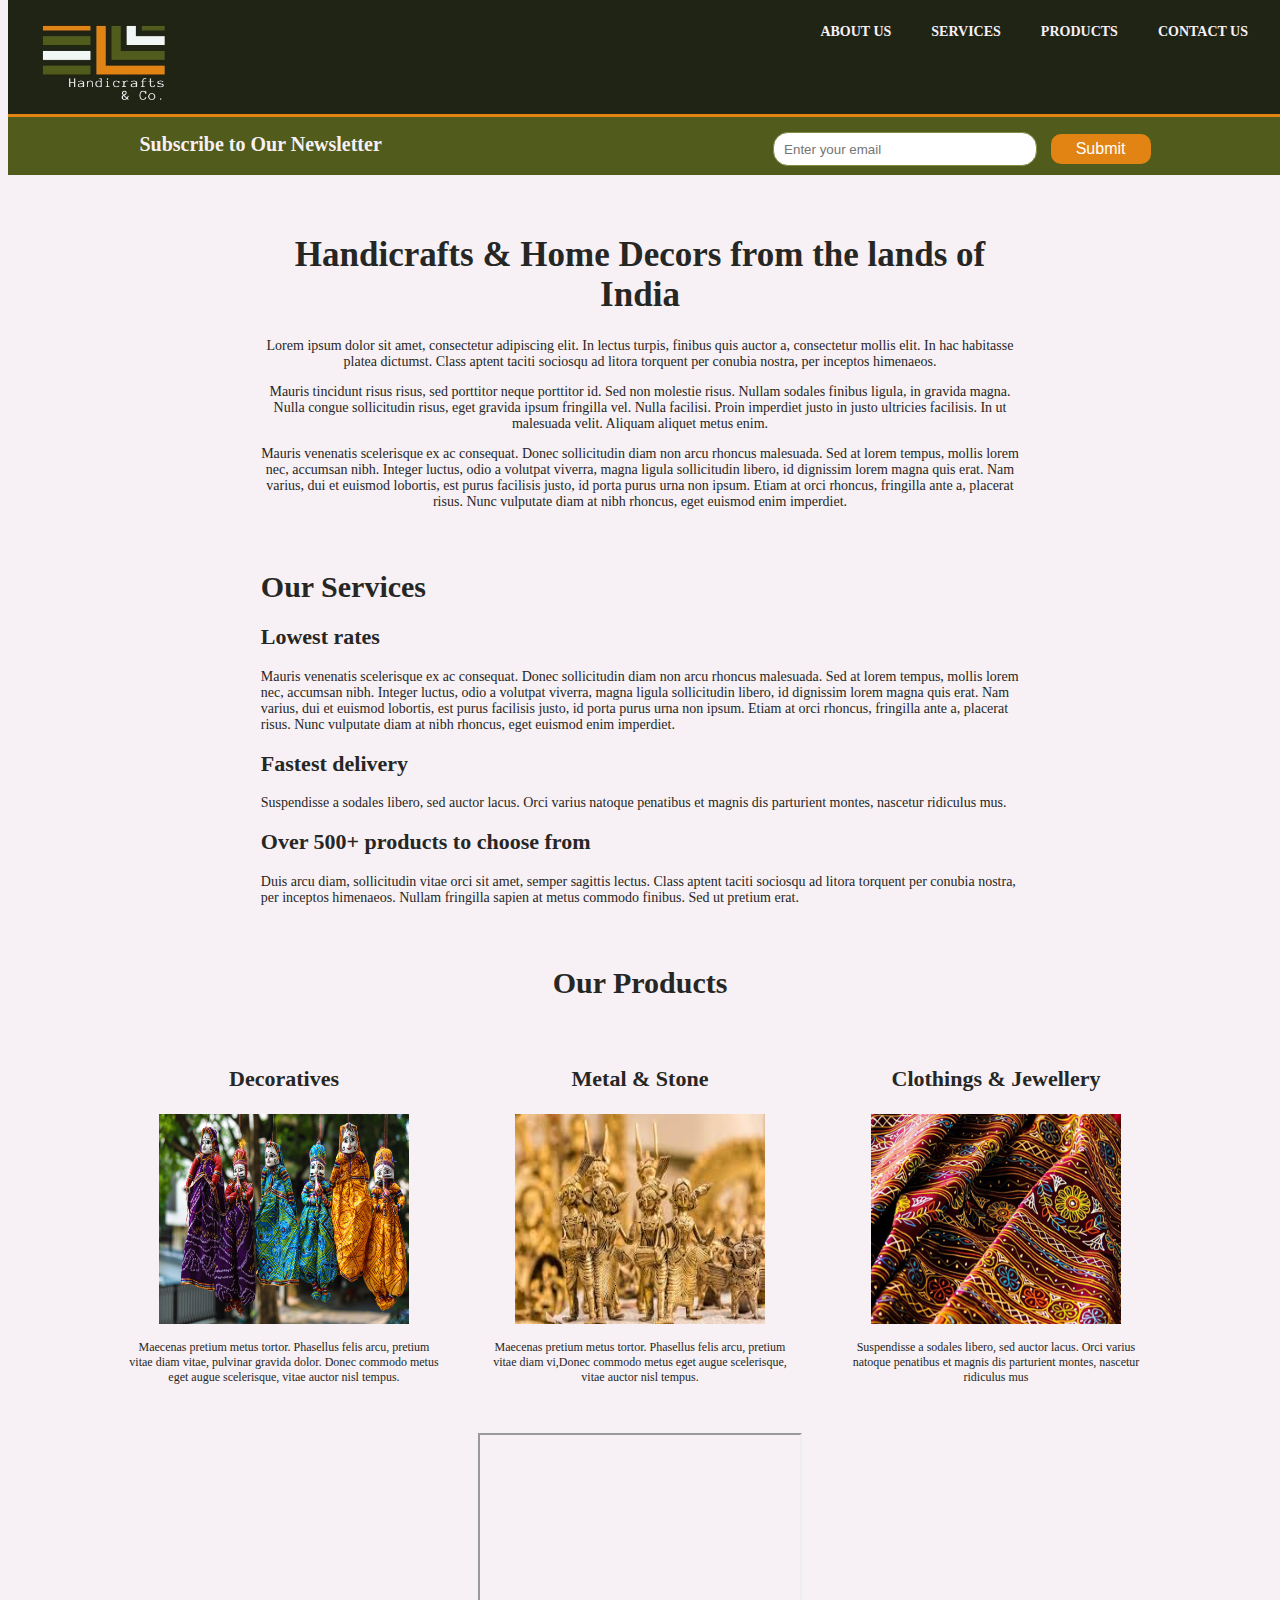
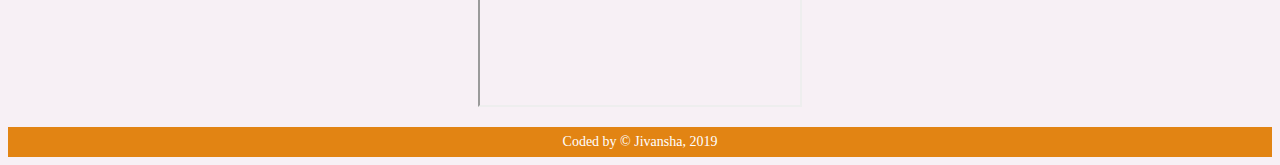
==== Product_landing_page/index.html @ 5303b7a1 "Product Landing Page" ====
<!DOCTYPE html>
<html>
<head>
    <title>Handicrafts&Co. | Welcome</title>
    <meta name="viewport" content="width=device-width">
    <meta name="author" content="Jivansha">
    <link rel="stylesheet" type="text/css" href="style.css">
</head>
<body>
    <header id="header">
        <img id="header-img" src="../Product_landing_page/images/logo.jpg" alt="Logo">
        <nav id="nav-bar">
            <ul>
                <li> <a class="nav-link" href="#home">ABOUT US</a></li>
                <li> <a class="nav-link" href="#services">SERVICES</a></li>
                <li> <a class="nav-link" href="#product">PRODUCTS</a></li>
                <li> <a class="nav-link" href="#contact">CONTACT US</a></li>
            </ul>
        </nav>
    </header>

    <div id="main">
    <section id="contact">
        <div class="container">
            <h1>Subscribe to Our Newsletter</h1>
            <form id="form" action="https://www.freecodecamp.com/email-submit">
                <input id="email" type="email" required name="email" placeholder="Enter your email">
                <input id="submit" type="submit">
            </form>
        </div>
    </section>

    <div id="container">
        <section id="home">
            <h1>Handicrafts & Home Decors from the lands of India</h1>
            <p>Lorem ipsum dolor sit amet, consectetur adipiscing elit. In lectus turpis, finibus quis auctor a, consectetur mollis elit. In hac habitasse platea dictumst. Class aptent taciti sociosqu ad litora torquent per conubia nostra, per inceptos himenaeos.</p>
            <p>Mauris tincidunt risus risus, sed porttitor neque porttitor id. Sed non molestie risus. Nullam sodales finibus ligula, in gravida magna. Nulla congue sollicitudin risus, eget gravida ipsum fringilla vel. Nulla facilisi. Proin imperdiet justo in justo ultricies facilisis. In ut malesuada velit. Aliquam aliquet metus enim.</p>
            <p>Mauris venenatis scelerisque ex ac consequat. Donec sollicitudin diam non arcu rhoncus malesuada. Sed at lorem tempus, mollis lorem nec, accumsan nibh. Integer luctus, odio a volutpat viverra, magna ligula sollicitudin libero, id dignissim lorem magna quis erat. Nam varius, dui et euismod lobortis, est purus facilisis justo, id porta purus urna non ipsum. Etiam at orci rhoncus, fringilla ante a, placerat risus. Nunc vulputate diam at nibh rhoncus, eget euismod enim imperdiet.</p>
        </section>

        <section id="services">
            <h1>Our Services</h1>
            <h2>Lowest rates</h2>
            <p>Mauris venenatis scelerisque ex ac consequat. Donec sollicitudin diam non arcu rhoncus malesuada. Sed at lorem tempus, mollis lorem nec, accumsan nibh. Integer luctus, odio a volutpat viverra, magna ligula sollicitudin libero, id dignissim lorem magna quis erat. Nam varius, dui et euismod lobortis, est purus facilisis justo, id porta purus urna non ipsum. Etiam at orci rhoncus, fringilla ante a, placerat risus. Nunc vulputate diam at nibh rhoncus, eget euismod enim imperdiet.</p>
            <h2>Fastest delivery</h2>
            <p>Suspendisse a sodales libero, sed auctor lacus. Orci varius natoque penatibus et magnis dis parturient montes, nascetur ridiculus mus.</p>
            <h2>Over 500+ products to choose from</h2>
            <p>Duis arcu diam, sollicitudin vitae orci sit amet, semper sagittis lectus. Class aptent taciti sociosqu ad litora torquent per conubia nostra, per inceptos himenaeos. Nullam fringilla sapien at metus commodo finibus. Sed ut pretium erat.</p>
        </section>

        <section id="product">
            <h2>Our Products</h2>
            <div id="flex">
            <div id="box">
                <h3>Decoratives</h3>
                <img id="image" src="../Product_landing_page/images/decoration.png" alt="decoratives">
                <p>Maecenas pretium metus tortor. Phasellus felis arcu, pretium vitae diam vitae, pulvinar gravida dolor. Donec commodo metus eget augue scelerisque, vitae auctor nisl tempus.</p>
            </div>
            <div id="box">
                <h3>Metal & Stone</h3>
                <img id="image" src="../Product_landing_page/images/metal art.jpg" alt="metal statue">
                <p>Maecenas pretium metus tortor. Phasellus felis arcu, pretium vitae diam vi,Donec commodo metus eget augue scelerisque, vitae auctor nisl tempus.</p>
                
            </div>
            <div id="box">
                <h3>Clothings & Jewellery</h3>
                <img id="image" src="../Product_landing_page/images/clothing.jpg" alt="Clothes">
                <p>Suspendisse a sodales libero, sed auctor lacus. Orci varius natoque penatibus et magnis dis parturient montes, nascetur ridiculus mus</p>  
            </div>
            </div>
        </section>
        <br>
        <section>
            <iframe id="video" width="420" height="315" src="https://www.youtube.com/watch?v=UVfliP6A8cU"></iframe>
        </section>
    </div>
    </div>
    <footer>
        Coded by &copy; Jivansha, 2019
    </footer>

</body>
</html>
---- Product_landing_page/style.css ----
body{
    background: #f7f0f5;
    font-family: Verdana;
    font-size: 14px;
    color: #262724;
}

#main{
    margin-top: 115px;
}

#header{
    background: #202415;
    color: #f7f0f5;
    padding-top: 10px;
    padding-left: 20px;
    min-height: 30px;
    border-bottom: #e28413 3px solid;
    position: fixed;
    width: 100%;
    top: 0;
}

#header-img{
    width: 150px;
    height: 100px;
}

#header li{
    float: left;
    display: inline;
    padding: 0px 20px 0px 20px;
}

#nav-bar{
    float: right;
    padding-right: 40px;
}

.nav-link{
    color: #f7f0f5;
    font-weight: bold;
    text-decoration: none;
}

.container{
    width: 80%;
    margin: auto;
    overflow: hidden; 
}

#contact{
    padding: 5px;
    color: #f7f0f5;
    background: #515b1b;
    width: 100%;
    margin: auto;
}

#contact h1{
    float: left;
    font-size: 20px;
}

#contact form{
    float: right;
    margin-top: 12px;
}

#contact input[type="email"]{
    height: 30px;
    width: 250px;
    border-radius: 15px;
    border: 1px solid #828d46;
    padding-left: 10px;
}

#submit{
    width: 100px;
    height: 30px;
    font-size: 16px;
    background: #e28413;
    color: white;
    border: none;
    border-radius: 10px;
    margin-left: 10px;
}

#home{
    text-align: center;
    margin: 60px 20% 60px 20%;
}

#home h1{
    font-size: 35px;
}

#services{
    margin: 60px 20% 60px 20%;
}

#services h1{
    font-size: 30px;
}

#services h2{
    font-size: 22px;
}

#product h2{
    font-size: 30px;
    text-align: center;
}

#product h3{
    font-size: 22px;
}

#flex{
    display: flex;
    justify-content: center;
}

#box{
    float: left;
    width: 25%;
    padding: 20px;
    text-align: center;
    font-size: 12px;
}

#image{
    width: 250px;
    height: 210px;
}

#video{
    display: block;
    margin-left: auto;
    margin-right: auto;
    padding: 10px;
    margin-bottom: 20px;
}

@media(min-height: 300px){
    #video{
      width: 300px;
      height: 250px;
    }
  }

footer{
    background: #e28413;
    color: #ffffff;
    text-align: center;
    padding: 7px;
}
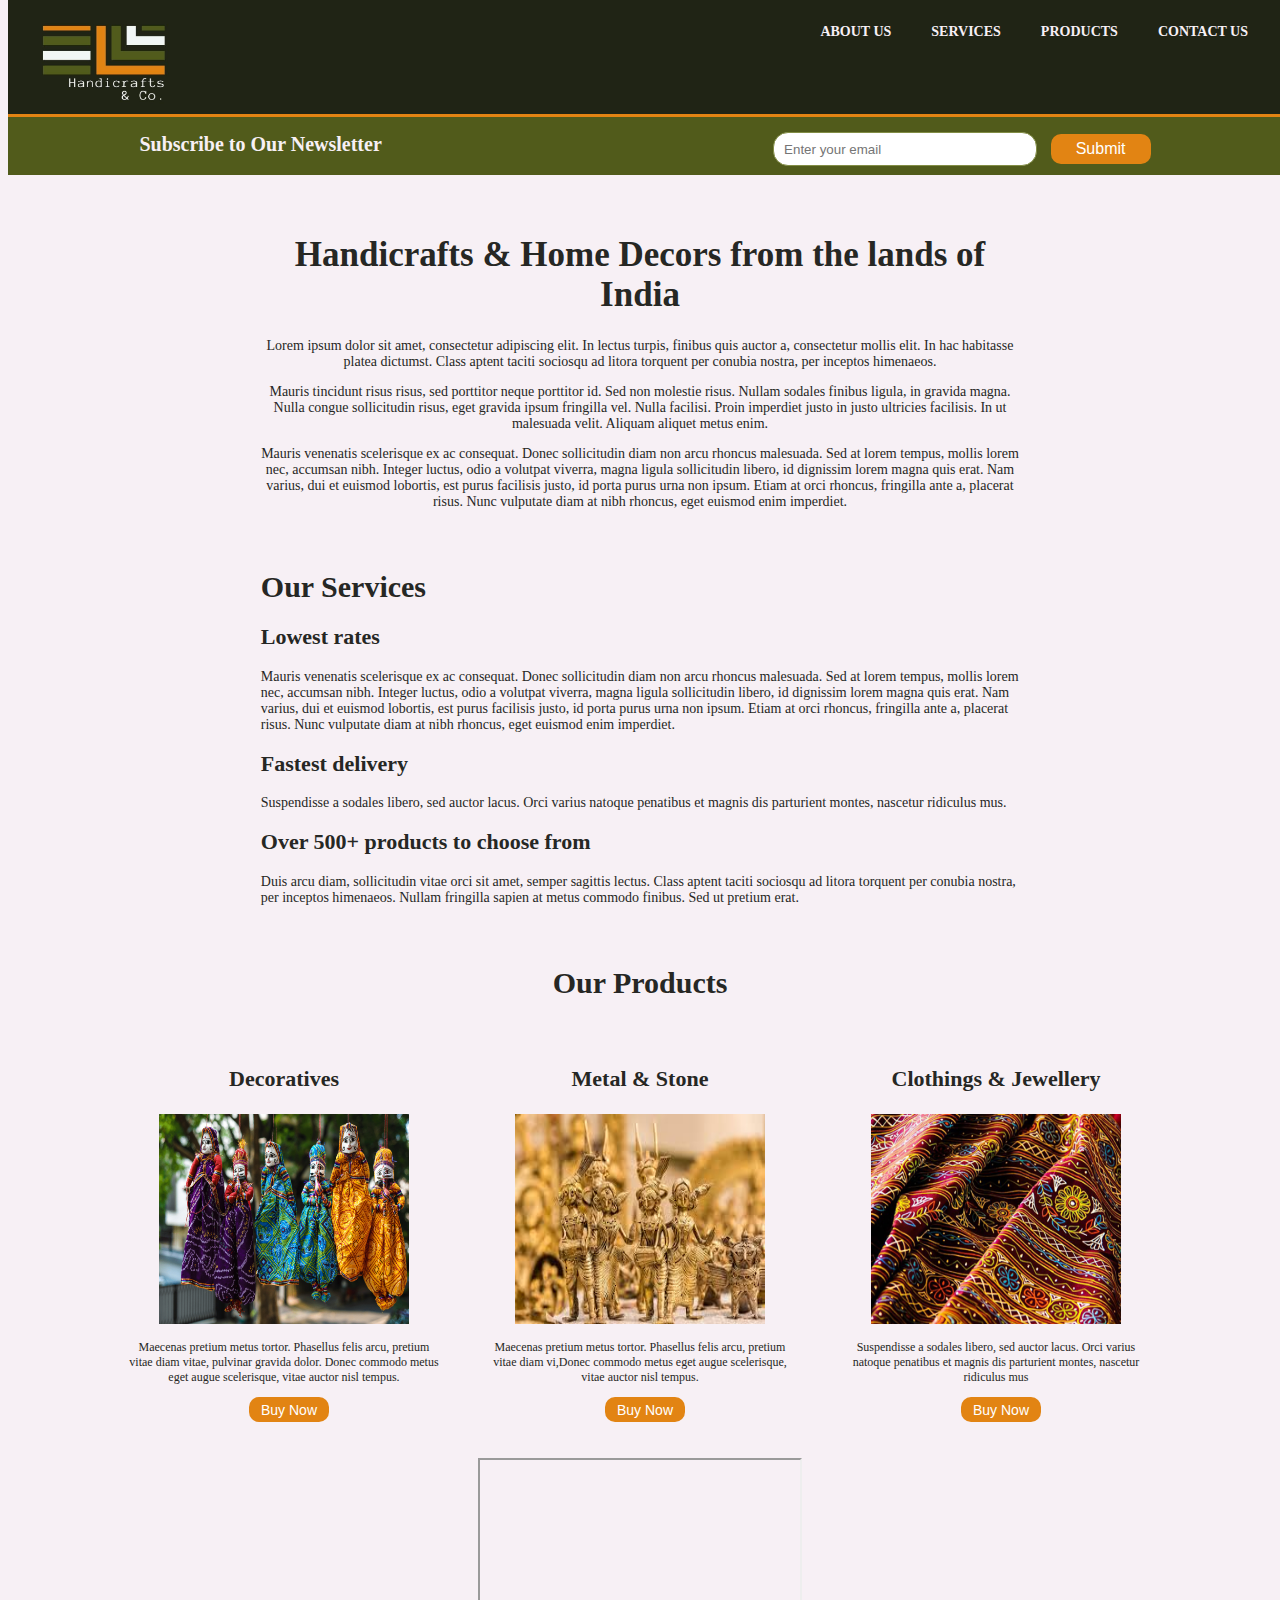
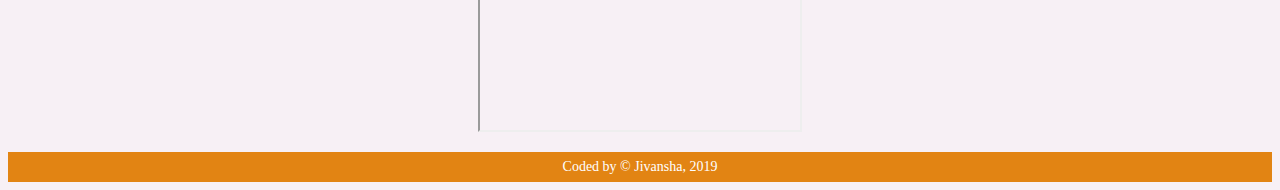
==== commit b91be6d3: "Product Landing Page update" ====
--- a/Product_landing_page/index.html
+++ b/Product_landing_page/index.html
@@ -55,17 +55,19 @@
                 <h3>Decoratives</h3>
                 <img id="image" src="../Product_landing_page/images/decoration.png" alt="decoratives">
                 <p>Maecenas pretium metus tortor. Phasellus felis arcu, pretium vitae diam vitae, pulvinar gravida dolor. Donec commodo metus eget augue scelerisque, vitae auctor nisl tempus.</p>
+                <button id="buy" name="buy" value="decor">Buy Now</button>
             </div>
             <div id="box">
                 <h3>Metal & Stone</h3>
                 <img id="image" src="../Product_landing_page/images/metal art.jpg" alt="metal statue">
                 <p>Maecenas pretium metus tortor. Phasellus felis arcu, pretium vitae diam vi,Donec commodo metus eget augue scelerisque, vitae auctor nisl tempus.</p>
-                
+                <button id="buy" name="buy" value="metal">Buy Now</button>
             </div>
             <div id="box">
                 <h3>Clothings & Jewellery</h3>
                 <img id="image" src="../Product_landing_page/images/clothing.jpg" alt="Clothes">
                 <p>Suspendisse a sodales libero, sed auctor lacus. Orci varius natoque penatibus et magnis dis parturient montes, nascetur ridiculus mus</p>  
+                <button id="buy" name="buy" value="cloth">Buy Now</button>
             </div>
             </div>
         </section>
--- a/Product_landing_page/style.css
+++ b/Product_landing_page/style.css
@@ -134,6 +134,17 @@
     height: 210px;
 }
 
+#buy{
+    width: 80px;
+    height: 25px;
+    font-size: 14px;
+    background: #e28413;
+    color: white;
+    border: none;
+    border-radius: 10px;
+    margin-left: 10px;
+}
+
 #video{
     display: block;
     margin-left: auto;
